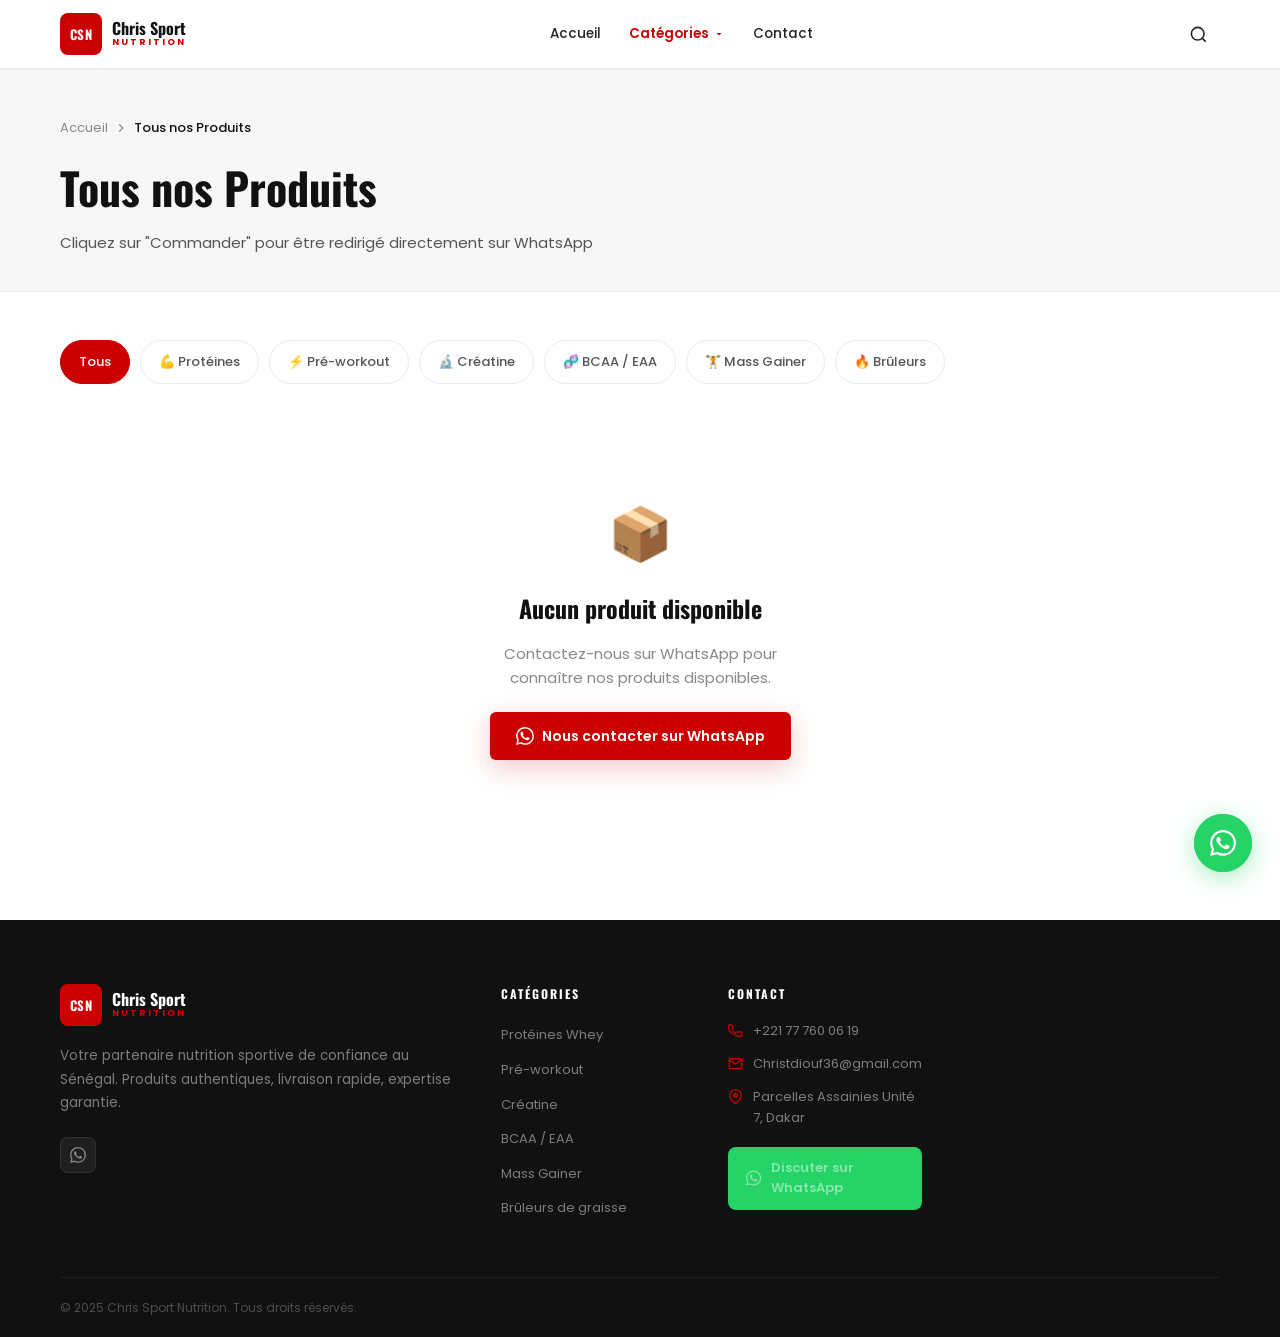
==== shop.html @ 8f0da51f "Initial commit - CN Nutrition website" ====
<!DOCTYPE html>
<html lang="fr">
<head>
  <meta charset="UTF-8" />
  <meta name="viewport" content="width=device-width, initial-scale=1.0" />
  <title>Boutique — CSN Nutrition Sénégal</title>
  <meta name="description" content="Boutique CSN Nutrition — Commandez vos produits de nutrition sportive directement sur WhatsApp. Livraison à Dakar, Parcelles Assainies." />
  <meta name="theme-color" content="#CC0000" />
  <link rel="icon" href="data:image/svg+xml,<svg xmlns='http://www.w3.org/2000/svg' viewBox='0 0 100 100'><rect width='100' height='100' rx='18' fill='%23CC0000'/><text y='.9em' font-size='70' x='50%' dominant-baseline='middle' text-anchor='middle' font-family='Arial Black' fill='white'>C</text></svg>" />
  <link rel="preconnect" href="https://fonts.googleapis.com" />
  <link rel="preconnect" href="https://fonts.gstatic.com" crossorigin />
  <link href="https://fonts.googleapis.com/css2?family=Oswald:wght@400;500;600;700&family=Poppins:wght@300;400;500;600;700&display=swap" rel="stylesheet" />
  <link rel="stylesheet" href="css/style.css" />
</head>
<body>

  <!-- HEADER -->
  <header class="header" id="header">
    <div class="header-inner container">
      <a href="index.html" class="logo">
        <div class="logo-mark">CSN</div>
        <div class="logo-text">
          <span class="logo-name">Chris Sport</span>
          <span class="logo-sub">Nutrition</span>
        </div>
      </a>

      <nav class="nav" id="nav">
        <ul class="nav-list">
          <li><a href="index.html" class="nav-link">Accueil</a></li>
          <li class="nav-dropdown">
            <a href="shop.html" class="nav-link active">
              Catégories
              <svg width="12" height="12" viewBox="0 0 24 24" fill="currentColor"><path d="M7 10l5 5 5-5z"/></svg>
            </a>
            <div class="dropdown-mega">
              <div class="dropdown-col">
                <h4>Protéines</h4>
                <a href="shop.html?cat=proteines">Whey Protein</a>
                <a href="shop.html?cat=proteines">Caséine</a>
                <a href="shop.html?cat=proteines">Isolate</a>
                <a href="shop.html?cat=proteines">Protéine Vegan</a>
              </div>
              <div class="dropdown-col">
                <h4>Performance</h4>
                <a href="shop.html?cat=preworkout">Pré-workout</a>
                <a href="shop.html?cat=creatine">Créatine</a>
                <a href="shop.html?cat=bcaa">BCAA / EAA</a>
                <a href="shop.html?cat=massgainer">Mass Gainer</a>
              </div>
              <div class="dropdown-col">
                <h4>Bien-être</h4>
                <a href="shop.html?cat=bruleurs">Brûleurs de graisse</a>
              </div>
            </div>
          </li>
          <li><a href="index.html#contact" class="nav-link">Contact</a></li>
        </ul>
      </nav>

      <div class="header-actions">
        <button class="action-btn" id="searchToggle" aria-label="Rechercher">
          <svg width="19" height="19" fill="none" stroke="currentColor" stroke-width="2" viewBox="0 0 24 24"><circle cx="11" cy="11" r="8"/><path d="m21 21-4.35-4.35"/></svg>
        </button>
        <button class="hamburger" id="hamburger" aria-label="Menu">
          <span></span><span></span><span></span>
        </button>
      </div>
    </div>

    <div class="search-bar" id="searchBar">
      <div class="container">
        <input type="text" placeholder="Rechercher un produit, une marque…" id="searchInput" />
        <button class="search-close" id="searchClose">
          <svg width="18" height="18" fill="none" stroke="currentColor" stroke-width="2" viewBox="0 0 24 24"><line x1="18" y1="6" x2="6" y2="18"/><line x1="6" y1="6" x2="18" y2="18"/></svg>
        </button>
      </div>
    </div>
  </header>

  <!-- PAGE HEADER -->
  <div class="shop-page-header">
    <div class="container">
      <div class="shop-breadcrumb">
        <a href="index.html">Accueil</a>
        <svg width="14" height="14" fill="none" stroke="currentColor" stroke-width="2" viewBox="0 0 24 24"><path d="M9 18l6-6-6-6"/></svg>
        <span id="breadcrumbCat">Boutique</span>
      </div>
      <h1 id="shopTitle">Tous nos Produits</h1>
      <p>Cliquez sur "Commander" pour être redirigé directement sur WhatsApp</p>
    </div>
  </div>

  <!-- SHOP -->
  <section class="shop-section section">
    <div class="container">

      <!-- FILTERS -->
      <div class="shop-filters">
        <button class="filter-btn active" data-filter="tous">Tous</button>
        <button class="filter-btn" data-filter="proteines">💪 Protéines</button>
        <button class="filter-btn" data-filter="preworkout">⚡ Pré-workout</button>
        <button class="filter-btn" data-filter="creatine">🔬 Créatine</button>
        <button class="filter-btn" data-filter="bcaa">🧬 BCAA / EAA</button>
        <button class="filter-btn" data-filter="massgainer">🏋️ Mass Gainer</button>
        <button class="filter-btn" data-filter="bruleurs">🔥 Brûleurs</button>
      </div>

      <p class="shop-count" id="shopCount"></p>

      <!-- GRILLE PRODUITS — Ajoutez vos produits ici -->
      <div class="products-grid" id="productsGrid">

        <!--
        ╔══════════════════════════════════════════════╗
        ║  MODÈLE DE PRODUIT — Copiez ce bloc          ║
        ║  et changez : data-cat, nom, marque, prix,   ║
        ║  description et le lien WhatsApp             ║
        ╚══════════════════════════════════════════════╝

        Valeurs pour data-cat :
          proteines | preworkout | creatine | bcaa | massgainer | bruleurs

        <div class="product-card" data-cat="proteines">
          <div class="product-cat-badge">Protéines</div>
          <div class="product-img-wrap">
            <img src="images/nom-produit.jpg" alt="Nom du produit" />
          </div>
          <div class="product-info">
            <span class="product-brand">NOM DE LA MARQUE</span>
            <h3 class="product-name">Nom du Produit</h3>
            <p class="product-desc">Description courte du produit.</p>
            <div class="product-footer">
              <span class="product-price">00 000 CFA</span>
              <a href="https://wa.me/221777600619?text=Bonjour%20CSN%20Nutrition%2C%20je%20voudrais%20commander%20%3A%20NOM%20DU%20PRODUIT" class="btn-wa" target="_blank">
                <svg width="15" height="15" fill="currentColor" viewBox="0 0 24 24"><path d="M17.472 14.382c-.297-.149-1.758-.867-2.03-.967-.273-.099-.471-.148-.67.15-.197.297-.767.966-.94 1.164-.173.199-.347.223-.644.075-.297-.15-1.255-.463-2.39-1.475-.883-.788-1.48-1.761-1.653-2.059-.173-.297-.018-.458.13-.606.134-.133.298-.347.446-.52.149-.174.198-.298.298-.497.099-.198.05-.371-.025-.52-.075-.149-.669-1.612-.916-2.207-.242-.579-.487-.5-.669-.51-.173-.008-.371-.01-.57-.01-.198 0-.52.074-.792.372-.272.297-1.04 1.016-1.04 2.479 0 1.462 1.065 2.875 1.213 3.074.149.198 2.096 3.2 5.077 4.487.709.306 1.262.489 1.694.625.712.227 1.36.195 1.871.118.571-.085 1.758-.719 2.006-1.413.248-.694.248-1.289.173-1.413-.074-.124-.272-.198-.57-.347m-5.421 7.403h-.004a9.87 9.87 0 01-5.031-1.378l-.361-.214-3.741.982.998-3.648-.235-.374a9.86 9.86 0 01-1.51-5.26c.001-5.45 4.436-9.884 9.888-9.884 2.64 0 5.122 1.03 6.988 2.898a9.825 9.825 0 012.893 6.994c-.003 5.45-4.437 9.884-9.885 9.884m8.413-18.297A11.815 11.815 0 0012.05 0C5.495 0 .16 5.335.157 11.892c0 2.096.547 4.142 1.588 5.945L.057 24l6.305-1.654a11.882 11.882 0 005.683 1.448h.005c6.554 0 11.89-5.335 11.893-11.893a11.821 11.821 0 00-3.48-8.413z"/></svg>
                Commander
              </a>
            </div>
          </div>
        </div>

        -->

      </div>

      <!-- MESSAGE VIDE -->
      <div class="shop-empty" id="shopEmpty">
        <div class="shop-empty-icon">📦</div>
        <h3>Aucun produit disponible</h3>
        <p>Contactez-nous sur WhatsApp pour connaître nos produits disponibles.</p>
        <a href="https://wa.me/221777600619?text=Bonjour%20CSN%20Nutrition%2C%20quels%20produits%20avez-vous%20en%20stock%20%3F" class="btn btn-primary" target="_blank">
          <svg width="18" height="18" fill="currentColor" viewBox="0 0 24 24"><path d="M17.472 14.382c-.297-.149-1.758-.867-2.03-.967-.273-.099-.471-.148-.67.15-.197.297-.767.966-.94 1.164-.173.199-.347.223-.644.075-.297-.15-1.255-.463-2.39-1.475-.883-.788-1.48-1.761-1.653-2.059-.173-.297-.018-.458.13-.606.134-.133.298-.347.446-.52.149-.174.198-.298.298-.497.099-.198.05-.371-.025-.52-.075-.149-.669-1.612-.916-2.207-.242-.579-.487-.5-.669-.51-.173-.008-.371-.01-.57-.01-.198 0-.52.074-.792.372-.272.297-1.04 1.016-1.04 2.479 0 1.462 1.065 2.875 1.213 3.074.149.198 2.096 3.2 5.077 4.487.709.306 1.262.489 1.694.625.712.227 1.36.195 1.871.118.571-.085 1.758-.719 2.006-1.413.248-.694.248-1.289.173-1.413-.074-.124-.272-.198-.57-.347m-5.421 7.403h-.004a9.87 9.87 0 01-5.031-1.378l-.361-.214-3.741.982.998-3.648-.235-.374a9.86 9.86 0 01-1.51-5.26c.001-5.45 4.436-9.884 9.888-9.884 2.64 0 5.122 1.03 6.988 2.898a9.825 9.825 0 012.893 6.994c-.003 5.45-4.437 9.884-9.885 9.884m8.413-18.297A11.815 11.815 0 0012.05 0C5.495 0 .16 5.335.157 11.892c0 2.096.547 4.142 1.588 5.945L.057 24l6.305-1.654a11.882 11.882 0 005.683 1.448h.005c6.554 0 11.89-5.335 11.893-11.893a11.821 11.821 0 00-3.48-8.413z"/></svg>
          Nous contacter sur WhatsApp
        </a>
      </div>

    </div>
  </section>

  <!-- FOOTER -->
  <footer class="footer" id="contact">
    <div class="container">
      <div class="footer-grid">
        <div class="footer-about">
          <a href="index.html" class="logo">
            <div class="logo-mark">CSN</div>
            <div class="logo-text">
              <span class="logo-name" style="color:#fff">Chris Sport</span>
              <span class="logo-sub">Nutrition</span>
            </div>
          </a>
          <p>Votre partenaire nutrition sportive de confiance au Sénégal. Produits authentiques, livraison rapide, expertise garantie.</p>
          <div class="footer-social">
            <a href="https://wa.me/221777600619" class="social-btn" aria-label="WhatsApp">
              <svg width="16" height="16" fill="currentColor" viewBox="0 0 24 24"><path d="M17.472 14.382c-.297-.149-1.758-.867-2.03-.967-.273-.099-.471-.148-.67.15-.197.297-.767.966-.94 1.164-.173.199-.347.223-.644.075-.297-.15-1.255-.463-2.39-1.475-.883-.788-1.48-1.761-1.653-2.059-.173-.297-.018-.458.13-.606.134-.133.298-.347.446-.52.149-.174.198-.298.298-.497.099-.198.05-.371-.025-.52-.075-.149-.669-1.612-.916-2.207-.242-.579-.487-.5-.669-.51-.173-.008-.371-.01-.57-.01-.198 0-.52.074-.792.372-.272.297-1.04 1.016-1.04 2.479 0 1.462 1.065 2.875 1.213 3.074.149.198 2.096 3.2 5.077 4.487.709.306 1.262.489 1.694.625.712.227 1.36.195 1.871.118.571-.085 1.758-.719 2.006-1.413.248-.694.248-1.289.173-1.413-.074-.124-.272-.198-.57-.347m-5.421 7.403h-.004a9.87 9.87 0 01-5.031-1.378l-.361-.214-3.741.982.998-3.648-.235-.374a9.86 9.86 0 01-1.51-5.26c.001-5.45 4.436-9.884 9.888-9.884 2.64 0 5.122 1.03 6.988 2.898a9.825 9.825 0 012.893 6.994c-.003 5.45-4.437 9.884-9.885 9.884m8.413-18.297A11.815 11.815 0 0012.05 0C5.495 0 .16 5.335.157 11.892c0 2.096.547 4.142 1.588 5.945L.057 24l6.305-1.654a11.882 11.882 0 005.683 1.448h.005c6.554 0 11.89-5.335 11.893-11.893a11.821 11.821 0 00-3.48-8.413z"/></svg>
            </a>
          </div>
        </div>
        <div class="footer-col">
          <h4>Catégories</h4>
          <ul>
            <li><a href="shop.html?cat=proteines">Protéines Whey</a></li>
            <li><a href="shop.html?cat=preworkout">Pré-workout</a></li>
            <li><a href="shop.html?cat=creatine">Créatine</a></li>
            <li><a href="shop.html?cat=bcaa">BCAA / EAA</a></li>
            <li><a href="shop.html?cat=massgainer">Mass Gainer</a></li>
            <li><a href="shop.html?cat=bruleurs">Brûleurs de graisse</a></li>
          </ul>
        </div>
        <div class="footer-col">
          <h4>Contact</h4>
          <div class="contact-item">
            <svg width="15" height="15" fill="none" stroke="currentColor" stroke-width="2" viewBox="0 0 24 24"><path d="M22 16.92v3a2 2 0 01-2.18 2 19.79 19.79 0 01-8.63-3.07A19.5 19.5 0 013.07 13.5a19.79 19.79 0 01-3.07-8.67A2 2 0 012 2.84h3a2 2 0 012 1.72 12.84 12.84 0 00.7 2.81 2 2 0 01-.45 2.11L6.09 9.91a16 16 0 006 6l1.27-1.27a2 2 0 012.11-.45 12.84 12.84 0 002.81.7A2 2 0 0122 16.92z"/></svg>
            +221 77 760 06 19
          </div>
          <div class="contact-item">
            <svg width="15" height="15" fill="none" stroke="currentColor" stroke-width="2" viewBox="0 0 24 24"><path d="M4 4h16c1.1 0 2 .9 2 2v12c0 1.1-.9 2-2 2H4c-1.1 0-2-.9-2-2V6c0-1.1.9-2 2-2z"/><polyline points="22,6 12,13 2,6"/></svg>
            Christdiouf36@gmail.com
          </div>
          <div class="contact-item">
            <svg width="15" height="15" fill="none" stroke="currentColor" stroke-width="2" viewBox="0 0 24 24"><path d="M21 10c0 7-9 13-9 13s-9-6-9-13a9 9 0 0118 0z"/><circle cx="12" cy="10" r="3"/></svg>
            Parcelles Assainies Unité 7, Dakar
          </div>
          <a href="https://wa.me/221777600619" class="wa-btn" target="_blank">
            <svg width="18" height="18" fill="currentColor" viewBox="0 0 24 24"><path d="M17.472 14.382c-.297-.149-1.758-.867-2.03-.967-.273-.099-.471-.148-.67.15-.197.297-.767.966-.94 1.164-.173.199-.347.223-.644.075-.297-.15-1.255-.463-2.39-1.475-.883-.788-1.48-1.761-1.653-2.059-.173-.297-.018-.458.13-.606.134-.133.298-.347.446-.52.149-.174.198-.298.298-.497.099-.198.05-.371-.025-.52-.075-.149-.669-1.612-.916-2.207-.242-.579-.487-.5-.669-.51-.173-.008-.371-.01-.57-.01-.198 0-.52.074-.792.372-.272.297-1.04 1.016-1.04 2.479 0 1.462 1.065 2.875 1.213 3.074.149.198 2.096 3.2 5.077 4.487.709.306 1.262.489 1.694.625.712.227 1.36.195 1.871.118.571-.085 1.758-.719 2.006-1.413.248-.694.248-1.289.173-1.413-.074-.124-.272-.198-.57-.347m-5.421 7.403h-.004a9.87 9.87 0 01-5.031-1.378l-.361-.214-3.741.982.998-3.648-.235-.374a9.86 9.86 0 01-1.51-5.26c.001-5.45 4.436-9.884 9.888-9.884 2.64 0 5.122 1.03 6.988 2.898a9.825 9.825 0 012.893 6.994c-.003 5.45-4.437 9.884-9.885 9.884m8.413-18.297A11.815 11.815 0 0012.05 0C5.495 0 .16 5.335.157 11.892c0 2.096.547 4.142 1.588 5.945L.057 24l6.305-1.654a11.882 11.882 0 005.683 1.448h.005c6.554 0 11.89-5.335 11.893-11.893a11.821 11.821 0 00-3.48-8.413z"/></svg>
            Discuter sur WhatsApp
          </a>
        </div>
      </div>
      <div class="footer-bottom">
        <p>© 2025 Chris Sport Nutrition. Tous droits réservés.</p>
      </div>
    </div>
  </footer>

  <!-- WhatsApp Float -->
  <a href="https://wa.me/221777600619" class="wa-float" target="_blank" aria-label="WhatsApp">
    <svg width="26" height="26" fill="currentColor" viewBox="0 0 24 24"><path d="M17.472 14.382c-.297-.149-1.758-.867-2.03-.967-.273-.099-.471-.148-.67.15-.197.297-.767.966-.94 1.164-.173.199-.347.223-.644.075-.297-.15-1.255-.463-2.39-1.475-.883-.788-1.48-1.761-1.653-2.059-.173-.297-.018-.458.13-.606.134-.133.298-.347.446-.52.149-.174.198-.298.298-.497.099-.198.05-.371-.025-.52-.075-.149-.669-1.612-.916-2.207-.242-.579-.487-.5-.669-.51-.173-.008-.371-.01-.57-.01-.198 0-.52.074-.792.372-.272.297-1.04 1.016-1.04 2.479 0 1.462 1.065 2.875 1.213 3.074.149.198 2.096 3.2 5.077 4.487.709.306 1.262.489 1.694.625.712.227 1.36.195 1.871.118.571-.085 1.758-.719 2.006-1.413.248-.694.248-1.289.173-1.413-.074-.124-.272-.198-.57-.347m-5.421 7.403h-.004a9.87 9.87 0 01-5.031-1.378l-.361-.214-3.741.982.998-3.648-.235-.374a9.86 9.86 0 01-1.51-5.26c.001-5.45 4.436-9.884 9.888-9.884 2.64 0 5.122 1.03 6.988 2.898a9.825 9.825 0 012.893 6.994c-.003 5.45-4.437 9.884-9.885 9.884m8.413-18.297A11.815 11.815 0 0012.05 0C5.495 0 .16 5.335.157 11.892c0 2.096.547 4.142 1.588 5.945L.057 24l6.305-1.654a11.882 11.882 0 005.683 1.448h.005c6.554 0 11.89-5.335 11.893-11.893a11.821 11.821 0 00-3.48-8.413z"/></svg>
    <span class="wa-pulse"></span>
  </a>

  <script src="js/main.js"></script>
  <script>
    const filters = document.querySelectorAll('.filter-btn');
    const countEl = document.getElementById('shopCount');
    const emptyEl = document.getElementById('shopEmpty');
    const titleEl = document.getElementById('shopTitle');
    const breadEl = document.getElementById('breadcrumbCat');

    const catLabels = {
      tous: 'Tous nos Produits',
      proteines: 'Protéines',
      preworkout: 'Pré-workout',
      creatine: 'Créatine',
      bcaa: 'BCAA / EAA',
      massgainer: 'Mass Gainer',
      bruleurs: 'Brûleurs de graisse'
    };

    function applyFilter(cat) {
      const cards = document.querySelectorAll('.product-card');
      let visible = 0;
      cards.forEach(card => {
        const show = cat === 'tous' || card.dataset.cat === cat;
        card.style.display = show ? '' : 'none';
        if (show) visible++;
      });

      countEl.textContent = visible > 0 ? visible + ' produit' + (visible > 1 ? 's' : '') : '';
      emptyEl.style.display = visible === 0 ? 'flex' : 'none';
      titleEl.textContent = catLabels[cat] || 'Boutique';
      breadEl.textContent = catLabels[cat] || 'Boutique';

      filters.forEach(btn => btn.classList.toggle('active', btn.dataset.filter === cat));
    }

    filters.forEach(btn => btn.addEventListener('click', () => applyFilter(btn.dataset.filter)));

    const urlCat = new URLSearchParams(location.search).get('cat');
    applyFilter(urlCat || 'tous');
  </script>
</body>
</html>
---- css/style.css ----
/* ═══════════════════════════════════════════
   CSN NUTRITION — PREMIUM WHITE/RED DESIGN
   ═══════════════════════════════════════════ */

:root {
  --red: #CC0000;
  --red-dark: #a50000;
  --red-light: #ff4444;
  --black: #111111;
  --dark: #222222;
  --gray-dark: #555555;
  --gray: #888888;
  --gray-light: #f7f7f7;
  --border: #ebebeb;
  --white: #ffffff;
  --gold: #f5a623;
  --green: #25D366;
  --font-heading: 'Oswald', sans-serif;
  --font-body: 'Poppins', sans-serif;
  --radius: 10px;
  --radius-lg: 16px;
  --shadow-sm: 0 2px 12px rgba(0,0,0,0.06);
  --shadow: 0 6px 24px rgba(0,0,0,0.09);
  --shadow-lg: 0 16px 48px rgba(0,0,0,0.12);
  --shadow-red: 0 8px 28px rgba(204,0,0,0.22);
  --transition: all 0.28s cubic-bezier(0.4,0,0.2,1);
}

/* ─── RESET ─── */
*,*::before,*::after{box-sizing:border-box;margin:0;padding:0}
html{scroll-behavior:smooth}
body{font-family:var(--font-body);background:var(--white);color:var(--dark);line-height:1.6;overflow-x:hidden}
a{text-decoration:none;color:inherit}
ul{list-style:none}
button{border:none;background:none;cursor:pointer;font-family:var(--font-body)}
img{max-width:100%;display:block}

.container{max-width:1200px;margin:0 auto;padding:0 20px}
.section{padding:80px 0}

/* ─── ANIMATIONS ─── */
@keyframes fadeUp{from{opacity:0;transform:translateY(28px)}to{opacity:1;transform:translateY(0)}}
@keyframes float{0%,100%{transform:translateY(0)}50%{transform:translateY(-10px)}}
@keyframes pulse{0%,100%{transform:scale(1);opacity:.8}50%{transform:scale(1.6);opacity:0}}
@keyframes brandScroll{from{transform:translateX(0)}to{transform:translateX(-50%)}}
@keyframes shimmer{0%{background-position:-400px 0}100%{background-position:400px 0}}
@keyframes spin{from{transform:rotate(0deg)}to{transform:rotate(360deg)}}
@keyframes slideDown{from{opacity:0;transform:translateY(-8px)}to{opacity:1;transform:translateY(0)}}

[data-animate]{opacity:0;transform:translateY(22px);transition:opacity .55s ease,transform .55s ease}
[data-animate="fade-left"]{transform:translateX(28px)}
[data-animate="fade-right"]{transform:translateX(-28px)}
[data-animate].visible{opacity:1;transform:none}

/* ─── BUTTONS ─── */
.btn{display:inline-flex;align-items:center;gap:8px;padding:13px 26px;border-radius:6px;font-family:var(--font-body);font-size:14px;font-weight:600;transition:var(--transition);white-space:nowrap;cursor:pointer}
.btn-primary{background:var(--red);color:var(--white);box-shadow:var(--shadow-red)}
.btn-primary:hover{background:var(--red-dark);transform:translateY(-2px);box-shadow:0 12px 36px rgba(204,0,0,0.3)}
.btn-outline{background:transparent;color:var(--red);border:2px solid var(--red)}
.btn-outline:hover{background:var(--red);color:var(--white);transform:translateY(-2px)}
.btn-white{background:var(--white);color:var(--red);font-weight:700}
.btn-white:hover{background:#f0f0f0;transform:translateY(-2px)}
.btn-dark{background:var(--black);color:var(--white)}
.btn-dark:hover{background:#333;transform:translateY(-2px)}
.btn-sm{display:inline-flex;align-items:center;gap:6px;padding:9px 18px;border-radius:5px;font-size:13px;font-weight:600;transition:var(--transition)}

/* ─── SECTION HEADERS ─── */
.section-header{text-align:center;margin-bottom:48px}
.section-tag{display:inline-block;padding:5px 14px;background:rgba(204,0,0,0.08);color:var(--red);border-radius:4px;font-size:11px;font-weight:700;letter-spacing:2px;text-transform:uppercase;margin-bottom:12px}
.section-title{font-family:var(--font-heading);font-size:clamp(28px,4vw,40px);font-weight:700;color:var(--black);line-height:1.1;margin-bottom:12px}
.section-title span{color:var(--red)}
.section-desc{font-size:15px;color:var(--gray);max-width:460px;margin:0 auto}


/* ════════════════════════════════════════
   HEADER
════════════════════════════════════════ */
.header{position:sticky;top:0;z-index:1000;background:var(--white);border-bottom:1px solid var(--border);transition:var(--transition)}
.header.scrolled{box-shadow:var(--shadow)}
.header-inner{display:flex;align-items:center;justify-content:space-between;height:68px;gap:24px}

/* Logo */
.logo{display:flex;align-items:center;gap:10px;flex-shrink:0}
.logo-mark{width:42px;height:42px;background:var(--red);border-radius:8px;display:flex;align-items:center;justify-content:center;font-family:var(--font-heading);font-weight:700;font-size:13px;color:var(--white);letter-spacing:.5px;flex-shrink:0}
.logo-text{display:flex;flex-direction:column;line-height:1.1}
.logo-name{font-family:var(--font-heading);font-size:16px;font-weight:700;color:var(--black)}
.logo-sub{font-size:9px;color:var(--red);font-weight:700;letter-spacing:2px;text-transform:uppercase}

/* Nav */
.nav-list{display:flex;align-items:center;gap:2px}
.nav-link{display:flex;align-items:center;gap:4px;padding:8px 13px;font-size:13.5px;font-weight:500;color:var(--dark);border-radius:6px;transition:var(--transition)}
.nav-link:hover,.nav-link.active{color:var(--red)}
.nav-link.active{font-weight:600}

/* Mega Dropdown */
.nav-dropdown{position:relative}
.dropdown-mega{position:absolute;top:calc(100% + 10px);left:50%;transform:translateX(-50%) translateY(6px);width:660px;background:var(--white);border-radius:var(--radius-lg);box-shadow:0 20px 60px rgba(0,0,0,0.13);padding:28px;display:grid;grid-template-columns:1fr 1fr 1fr 170px;gap:24px;opacity:0;visibility:hidden;transition:all .22s ease;border:1px solid var(--border)}
.nav-dropdown:hover .dropdown-mega{opacity:1;visibility:visible;transform:translateX(-50%) translateY(0)}
.dropdown-col h4{font-size:11px;font-weight:700;color:var(--red);letter-spacing:1.5px;text-transform:uppercase;margin-bottom:10px;padding-bottom:8px;border-bottom:1px solid var(--border)}
.dropdown-col a{display:block;font-size:13px;color:var(--gray-dark);padding:5px 0;transition:var(--transition)}
.dropdown-col a:hover{color:var(--red);padding-left:4px}
.dropdown-banner{background:linear-gradient(135deg,var(--red),var(--red-dark));border-radius:10px;padding:20px 16px;display:flex;flex-direction:column;justify-content:space-between;position:relative;overflow:hidden}
.dropdown-banner::before{content:'';position:absolute;right:-20px;top:-20px;width:100px;height:100px;border-radius:50%;background:rgba(255,255,255,.07)}
.dropdown-banner h3{font-family:var(--font-heading);font-size:20px;color:var(--white);margin:6px 0 4px;line-height:1.1}
.dropdown-banner span{font-size:11px;color:rgba(255,255,255,.65);display:block;margin-bottom:4px}
.dropdown-banner p{font-size:12px;color:rgba(255,255,255,.7);margin-bottom:14px}
.dropdown-banner .btn-sm{background:var(--white);color:var(--red);font-size:12px;padding:7px 14px;border-radius:5px;font-weight:700}

/* Header Actions */
.header-actions{display:flex;align-items:center;gap:4px}
.action-btn{position:relative;width:38px;height:38px;display:flex;align-items:center;justify-content:center;border-radius:8px;color:var(--dark);transition:var(--transition)}
.action-btn:hover{background:var(--gray-light);color:var(--red)}
.action-badge{position:absolute;top:1px;right:1px;min-width:17px;height:17px;background:var(--red);color:var(--white);border-radius:50px;font-size:9px;font-weight:700;display:flex;align-items:center;justify-content:center;padding:0 3px;border:1.5px solid var(--white)}

/* Search bar */
.search-bar{background:var(--white);border-top:1px solid var(--border);padding:0;max-height:0;overflow:hidden;transition:all .3s ease}
.search-bar.open{max-height:72px;padding:14px 0}
.search-bar .container{display:flex;align-items:center;gap:10px}
.search-bar input{flex:1;padding:11px 18px;border:1.5px solid var(--border);border-radius:6px;font-size:14px;font-family:var(--font-body);outline:none;transition:var(--transition)}
.search-bar input:focus{border-color:var(--red)}
.search-close{width:36px;height:36px;display:flex;align-items:center;justify-content:center;border-radius:50%;color:var(--gray);transition:var(--transition)}
.search-close:hover{background:var(--gray-light);color:var(--dark)}

/* Hamburger */
.hamburger{display:none;flex-direction:column;gap:5px;padding:8px;border-radius:6px}
.hamburger span{display:block;width:22px;height:2px;background:var(--dark);border-radius:2px;transition:var(--transition)}
.hamburger.active span:nth-child(1){transform:rotate(45deg) translate(5px,5px)}
.hamburger.active span:nth-child(2){opacity:0}
.hamburger.active span:nth-child(3){transform:rotate(-45deg) translate(5px,-5px)}

/* ════════════════════════════════════════
   HERO
════════════════════════════════════════ */
.hero{background:var(--white);padding:0;overflow:hidden;position:relative}
.hero-inner{display:block;min-height:520px}

/* Hero Left */
.hero-left{background:var(--gray-light);padding:80px 10%;display:flex;flex-direction:column;justify-content:center;position:relative;overflow:hidden;min-height:520px}
.hero-left::before{content:'';position:absolute;right:-80px;top:-80px;width:400px;height:400px;border-radius:50%;background:rgba(204,0,0,0.04)}
.hero-left::after{content:'';position:absolute;right:15%;bottom:-120px;width:280px;height:280px;border-radius:50%;background:rgba(204,0,0,0.03)}
.hero-eyebrow{display:flex;align-items:center;gap:8px;margin-bottom:20px}
.eyebrow-line{width:28px;height:2px;background:var(--red)}
.eyebrow-text{font-size:12px;font-weight:700;color:var(--red);letter-spacing:2.5px;text-transform:uppercase}
.hero-title{font-family:var(--font-heading);font-size:clamp(48px,7vw,88px);font-weight:700;line-height:1.0;color:var(--black);margin-bottom:24px;max-width:700px}
.hero-title .accent{color:var(--red);display:inline}
.hero-desc{font-size:16px;color:var(--gray-dark);line-height:1.75;margin-bottom:36px;max-width:520px}
.hero-ctas{display:flex;gap:12px;flex-wrap:wrap;margin-bottom:0}

/* ════════════════════════════════════════
   FEATURES BAR
════════════════════════════════════════ */
.features{background:var(--white);border-bottom:1px solid var(--border)}
.features-grid{display:grid;grid-template-columns:repeat(4,1fr)}
.feature-item{display:flex;align-items:center;gap:14px;padding:24px 20px;border-right:1px solid var(--border);transition:var(--transition)}
.feature-item:last-child{border-right:none}
.feature-item:hover{background:rgba(204,0,0,.02)}
.feature-icon{width:46px;height:46px;background:rgba(204,0,0,.08);border-radius:10px;display:flex;align-items:center;justify-content:center;color:var(--red);flex-shrink:0;transition:var(--transition)}
.feature-item:hover .feature-icon{background:var(--red);color:var(--white)}
.feature-item h3{font-size:13.5px;font-weight:600;color:var(--black);margin-bottom:1px}
.feature-item p{font-size:11.5px;color:var(--gray)}

/* ════════════════════════════════════════
   CATEGORIES
════════════════════════════════════════ */
.categories{background:var(--gray-light)}
.cat-grid{display:grid;grid-template-columns:repeat(6,1fr);gap:16px}
.cat-card{background:var(--white);border-radius:var(--radius-lg);padding:24px 16px;text-align:center;border:1.5px solid var(--border);transition:var(--transition);cursor:pointer;position:relative;overflow:hidden}
.cat-card:hover{border-color:var(--red);box-shadow:var(--shadow-red);transform:translateY(-4px)}
.cat-emoji{font-size:38px;display:block;margin-bottom:10px;line-height:1}
.cat-card h3{font-size:13px;font-weight:600;color:var(--black);margin-bottom:4px}
.cat-card p{font-size:11px;color:var(--gray)}
.cat-card::after{content:'';position:absolute;bottom:0;left:0;right:0;height:3px;background:var(--red);transform:scaleX(0);transition:var(--transition)}
.cat-card:hover::after{transform:scaleX(1)}


/* ════════════════════════════════════════
   BRANDS
════════════════════════════════════════ */
.brands{background:var(--white);overflow:hidden;padding:56px 0}
.brands-wrap{overflow:hidden;-webkit-mask:linear-gradient(to right,transparent,black 10%,black 90%,transparent);mask:linear-gradient(to right,transparent,black 10%,black 90%,transparent)}
.brands-track{display:flex;animation:brandScroll 18s linear infinite;width:max-content}
.brand-item{padding:16px 36px;font-family:var(--font-heading);font-size:15px;font-weight:700;color:#bbb;letter-spacing:1px;text-transform:uppercase;border-right:1px solid var(--border);white-space:nowrap;transition:var(--transition)}
.brand-item:hover{color:var(--red)}


/* ════════════════════════════════════════
   FOOTER
════════════════════════════════════════ */
.footer{background:var(--black);padding:64px 0 0}
.footer-grid{display:grid;grid-template-columns:2.2fr 1fr 1fr 1.4fr;gap:48px;margin-bottom:48px}
.footer-about p{font-size:13.5px;color:rgba(255,255,255,.45);line-height:1.75;margin:18px 0 22px}
.footer-social{display:flex;gap:10px}
.social-btn{width:36px;height:36px;background:rgba(255,255,255,.06);border:1px solid rgba(255,255,255,.08);border-radius:8px;display:flex;align-items:center;justify-content:center;color:rgba(255,255,255,.45);transition:var(--transition)}
.social-btn:hover{background:var(--red);border-color:var(--red);color:var(--white)}
.footer-col h4{font-family:var(--font-heading);font-size:12px;font-weight:700;color:var(--white);letter-spacing:2px;text-transform:uppercase;margin-bottom:18px}
.footer-col ul li{margin-bottom:9px}
.footer-col a{font-size:13px;color:rgba(255,255,255,.45);transition:var(--transition)}
.footer-col a:hover{color:var(--white)}
.contact-item{display:flex;align-items:flex-start;gap:10px;margin-bottom:12px;color:rgba(255,255,255,.45);font-size:13px}
.contact-item svg{color:var(--red);flex-shrink:0;margin-top:2px}
.wa-btn{display:flex;align-items:center;gap:10px;background:#25D366;color:var(--white);padding:11px 18px;border-radius:8px;font-size:13px;font-weight:600;margin-top:18px;transition:var(--transition)}
.wa-btn:hover{background:#128C7E;transform:translateY(-2px)}
.footer-bottom{border-top:1px solid rgba(255,255,255,.06);padding:20px 0;display:flex;align-items:center;justify-content:space-between;gap:16px;flex-wrap:wrap}
.footer-bottom p{font-size:12px;color:rgba(255,255,255,.25)}
.footer-links{display:flex;gap:20px}
.footer-links a{font-size:12px;color:rgba(255,255,255,.25);transition:var(--transition)}
.footer-links a:hover{color:rgba(255,255,255,.55)}

/* ════════════════════════════════════════
   SHOP PAGE
════════════════════════════════════════ */
.shop-page-header{background:var(--gray-light);padding:48px 0 36px;border-bottom:1px solid var(--border)}
.shop-page-header h1{font-family:var(--font-heading);font-size:clamp(28px,4vw,44px);font-weight:700;color:var(--black);margin-bottom:8px}
.shop-page-header p{font-size:15px;color:var(--gray-dark)}
.shop-breadcrumb{display:flex;align-items:center;gap:6px;font-size:13px;color:var(--gray);margin-bottom:14px}
.shop-breadcrumb a{color:var(--gray);transition:var(--transition)}
.shop-breadcrumb a:hover{color:var(--red)}
.shop-breadcrumb span{color:var(--black);font-weight:500}
.shop-breadcrumb svg{color:var(--gray)}
.product-cat-badge{position:absolute;top:12px;left:12px;color:var(--white);font-size:10px;font-weight:700;padding:4px 10px;border-radius:50px;text-transform:uppercase;letter-spacing:0.5px;z-index:1;background:var(--red)}
.shop-empty{display:flex;flex-direction:column;align-items:center;justify-content:center;padding:80px 20px;text-align:center;gap:14px}
.shop-empty-icon{font-size:52px}
.shop-empty h3{font-family:var(--font-heading);font-size:24px;font-weight:700;color:var(--black)}
.shop-empty p{font-size:15px;color:var(--gray);max-width:340px;margin-bottom:8px}

.shop-section{padding-top:48px}
.shop-filters{display:flex;flex-wrap:wrap;gap:10px;margin-bottom:16px}
.filter-btn{padding:9px 18px;border-radius:50px;border:1.5px solid var(--border);background:var(--white);font-size:13px;font-weight:500;color:var(--gray-dark);cursor:pointer;transition:var(--transition)}
.filter-btn:hover{border-color:var(--red);color:var(--red)}
.filter-btn.active{background:var(--red);color:var(--white);border-color:var(--red)}
.shop-count{font-size:13px;color:var(--gray);margin-bottom:28px}

.products-grid{display:grid;grid-template-columns:repeat(4,1fr);gap:24px}
.product-card{background:var(--white);border:1.5px solid var(--border);border-radius:var(--radius-lg);overflow:hidden;transition:var(--transition);position:relative}
.product-card:hover{box-shadow:var(--shadow-lg);border-color:rgba(204,0,0,0.15);transform:translateY(-4px)}
.product-badge{position:absolute;top:12px;left:12px;background:var(--red);color:var(--white);font-size:10px;font-weight:700;padding:4px 10px;border-radius:50px;text-transform:uppercase;letter-spacing:0.5px;z-index:1}
.product-img-wrap{background:var(--gray-light);padding:32px;display:flex;align-items:center;justify-content:center;min-height:160px}
.product-img-placeholder{font-size:56px;line-height:1}
.product-info{padding:18px}
.product-brand{font-size:11px;font-weight:600;color:var(--red);text-transform:uppercase;letter-spacing:1px}
.product-name{font-family:var(--font-heading);font-size:17px;font-weight:600;color:var(--black);margin:6px 0 8px;line-height:1.2}
.product-desc{font-size:12.5px;color:var(--gray);line-height:1.6;margin-bottom:16px}
.product-footer{display:flex;align-items:center;justify-content:space-between;gap:8px;flex-wrap:wrap}
.product-price{font-family:var(--font-heading);font-size:14px;font-weight:600;color:var(--gray-dark)}
.btn-wa{display:flex;align-items:center;gap:7px;background:#25D366;color:var(--white);padding:9px 16px;border-radius:8px;font-size:12.5px;font-weight:600;transition:var(--transition);white-space:nowrap}
.btn-wa:hover{background:#128C7E;transform:translateY(-1px)}

/* ════════════════════════════════════════
   FLOATING
════════════════════════════════════════ */
.wa-float{position:fixed;bottom:28px;right:28px;width:58px;height:58px;background:#25D366;border-radius:50%;display:flex;align-items:center;justify-content:center;color:var(--white);box-shadow:0 6px 24px rgba(37,211,102,.38);z-index:999;transition:var(--transition)}
.wa-float:hover{transform:scale(1.1);box-shadow:0 10px 32px rgba(37,211,102,.5)}
.wa-pulse{position:absolute;inset:0;border-radius:50%;border:2px solid #25D366;animation:pulse 2s ease-out infinite}

/* ════════════════════════════════════════
   RESPONSIVE
════════════════════════════════════════ */

/* Évite le zoom iOS sur les inputs */
input,select,textarea{font-size:16px!important}

/* Tap targets propres sur mobile */
a,button,.btn,.btn-wa,.filter-btn,.cat-card{-webkit-tap-highlight-color:transparent}
.btn,.btn-wa,.filter-btn{min-height:44px}
.action-btn{min-width:44px;min-height:44px}

@media(max-width:1100px){
  .cat-grid{grid-template-columns:repeat(3,1fr)}
  .products-grid{grid-template-columns:repeat(3,1fr)}
  .footer-grid{grid-template-columns:1fr 1fr;gap:32px}
}

@media(max-width:900px){
  .hero-left{padding:56px 6%}
  .features-grid{grid-template-columns:1fr 1fr}
  .feature-item{border-right:none;border-bottom:1px solid var(--border)}
  .feature-item:nth-child(2n){border-right:none}
  .feature-item:last-child{border-bottom:none}
}

@media(max-width:768px){
  /* Header */
  .hamburger{display:flex}

  /* Nav mobile — panneau coulissant */
  .nav{
    display:none;
    position:fixed;
    top:68px;left:0;right:0;bottom:0;
    background:var(--white);
    padding:16px 20px 32px;
    z-index:999;
    flex-direction:column;
    overflow-y:auto;
    border-top:1px solid var(--border);
    box-shadow:0 8px 32px rgba(0,0,0,.12)
  }
  .nav.open{display:flex}
  .nav-list{flex-direction:column;gap:0;align-items:stretch}
  .nav-link{font-size:15px;padding:14px 12px;border-bottom:1px solid var(--border)}
  .nav-link svg{display:none}

  /* Catégories inline dans le menu mobile */
  .dropdown-mega{
    display:block!important;
    position:static;
    transform:none;
    width:100%;
    box-shadow:none;
    border:none;
    border-radius:0;
    padding:8px 0 8px 12px;
    opacity:1;
    visibility:visible;
    grid-template-columns:1fr;
    background:var(--gray-light);
    border-radius:8px;
    margin:8px 0 4px
  }
  .dropdown-col{margin-bottom:12px}
  .dropdown-col h4{font-size:10px;margin-bottom:6px}
  .dropdown-col a{font-size:14px;padding:7px 0;display:block}
  .dropdown-banner{display:none}
  .nav-dropdown:hover .dropdown-mega{opacity:1;visibility:visible}

  /* Layout */
  .hero-left{padding:48px 20px 44px}
  .hero-title{font-size:clamp(38px,9vw,60px)}
  .hero-desc{font-size:14px}

  .cat-grid{grid-template-columns:repeat(2,1fr)}
  .products-grid{grid-template-columns:repeat(2,1fr)}

  /* Shop filters scrollable horizontalement */
  .shop-filters{flex-wrap:nowrap;overflow-x:auto;padding-bottom:6px;-webkit-overflow-scrolling:touch;scrollbar-width:none}
  .shop-filters::-webkit-scrollbar{display:none}
  .filter-btn{flex-shrink:0}

  /* Footer */
  .footer-grid{grid-template-columns:1fr 1fr;gap:28px}
}

@media(max-width:480px){
  .section{padding:52px 0}
  .container{padding:0 16px}

  /* Hero */
  .hero-left{padding:40px 16px 36px;min-height:auto}
  .hero-title{font-size:clamp(34px,10vw,48px)}
  .hero-ctas{flex-direction:column;align-items:flex-start}
  .hero-ctas .btn{width:100%;justify-content:center}

  /* Features */
  .features-grid{grid-template-columns:1fr 1fr}
  .feature-item{padding:18px 14px}
  .feature-item h3{font-size:12px}
  .feature-item p{font-size:10.5px}

  /* Categories */
  .cat-grid{grid-template-columns:repeat(2,1fr);gap:12px}
  .cat-emoji{font-size:30px}
  .cat-card{padding:18px 12px}

  /* Products */
  .products-grid{grid-template-columns:1fr 1fr;gap:12px}
  .product-img-wrap{padding:20px;min-height:120px}
  .product-img-placeholder{font-size:40px}
  .product-info{padding:12px}
  .product-name{font-size:14px}
  .product-footer{flex-direction:column;align-items:stretch}
  .btn-wa{justify-content:center;width:100%}

  /* Footer */
  .footer-grid{grid-template-columns:1fr}
  .footer{padding:48px 0 0}

  /* Brands */
  .brands-track{animation-duration:12s}

  /* Section header */
  .section-header{margin-bottom:32px}
  .section-desc{font-size:13.5px}

  /* Shop empty */
  .shop-empty{padding:52px 16px}

  /* Floating WhatsApp */
  .wa-float{width:52px;height:52px;bottom:20px;right:16px}
}
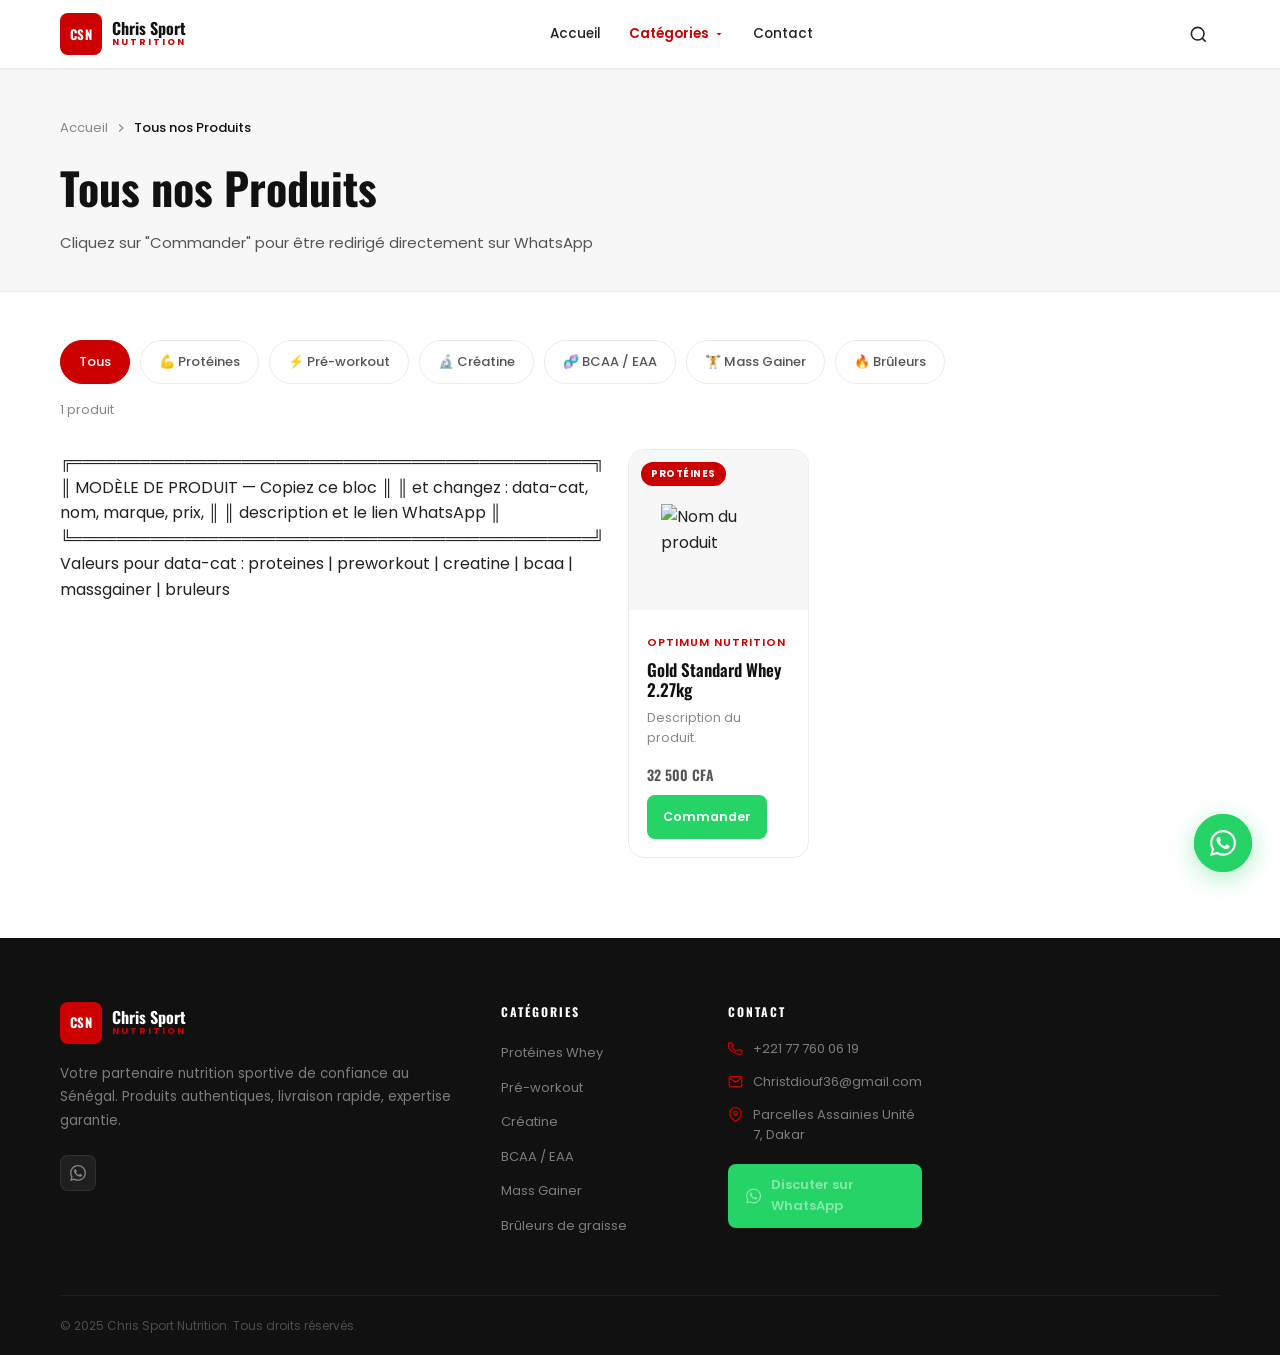
==== commit 5d76387d: "Update shop.html" ====
--- a/shop.html
+++ b/shop.html
@@ -111,7 +111,7 @@
       <!-- GRILLE PRODUITS — Ajoutez vos produits ici -->
       <div class="products-grid" id="productsGrid">
 
-        <!--
+        
         ╔══════════════════════════════════════════════╗
         ║  MODÈLE DE PRODUIT — Copiez ce bloc          ║
         ║  et changez : data-cat, nom, marque, prix,   ║
@@ -121,28 +121,23 @@
         Valeurs pour data-cat :
           proteines | preworkout | creatine | bcaa | massgainer | bruleurs
 
-        <div class="product-card" data-cat="proteines">
-          <div class="product-cat-badge">Protéines</div>
-          <div class="product-img-wrap">
-            <img src="images/nom-produit.jpg" alt="Nom du produit" />
-          </div>
-          <div class="product-info">
-            <span class="product-brand">NOM DE LA MARQUE</span>
-            <h3 class="product-name">Nom du Produit</h3>
-            <p class="product-desc">Description courte du produit.</p>
-            <div class="product-footer">
-              <span class="product-price">00 000 CFA</span>
-              <a href="https://wa.me/221777600619?text=Bonjour%20CSN%20Nutrition%2C%20je%20voudrais%20commander%20%3A%20NOM%20DU%20PRODUIT" class="btn-wa" target="_blank">
-                <svg width="15" height="15" fill="currentColor" viewBox="0 0 24 24"><path d="M17.472 14.382c-.297-.149-1.758-.867-2.03-.967-.273-.099-.471-.148-.67.15-.197.297-.767.966-.94 1.164-.173.199-.347.223-.644.075-.297-.15-1.255-.463-2.39-1.475-.883-.788-1.48-1.761-1.653-2.059-.173-.297-.018-.458.13-.606.134-.133.298-.347.446-.52.149-.174.198-.298.298-.497.099-.198.05-.371-.025-.52-.075-.149-.669-1.612-.916-2.207-.242-.579-.487-.5-.669-.51-.173-.008-.371-.01-.57-.01-.198 0-.52.074-.792.372-.272.297-1.04 1.016-1.04 2.479 0 1.462 1.065 2.875 1.213 3.074.149.198 2.096 3.2 5.077 4.487.709.306 1.262.489 1.694.625.712.227 1.36.195 1.871.118.571-.085 1.758-.719 2.006-1.413.248-.694.248-1.289.173-1.413-.074-.124-.272-.198-.57-.347m-5.421 7.403h-.004a9.87 9.87 0 01-5.031-1.378l-.361-.214-3.741.982.998-3.648-.235-.374a9.86 9.86 0 01-1.51-5.26c.001-5.45 4.436-9.884 9.888-9.884 2.64 0 5.122 1.03 6.988 2.898a9.825 9.825 0 012.893 6.994c-.003 5.45-4.437 9.884-9.885 9.884m8.413-18.297A11.815 11.815 0 0012.05 0C5.495 0 .16 5.335.157 11.892c0 2.096.547 4.142 1.588 5.945L.057 24l6.305-1.654a11.882 11.882 0 005.683 1.448h.005c6.554 0 11.89-5.335 11.893-11.893a11.821 11.821 0 00-3.48-8.413z"/></svg>
-                Commander
-              </a>
-            </div>
-          </div>
-        </div>
-
-        -->
-
-      </div>
+   <div class="product-card" data-cat="proteines">
+  <div class="product-cat-badge">Protéines</div>
+  <div class="product-img-wrap">
+    <img src="images/nom-produit.jpg" alt="Nom du produit" />
+  </div>
+  <div class="product-info">
+    <span class="product-brand">OPTIMUM NUTRITION</span>
+    <h3 class="product-name">Gold Standard Whey 2.27kg</h3>
+    <p class="product-desc">Description du produit.</p>
+    <div class="product-footer">
+      <span class="product-price">32 500 CFA</span>
+      <a href="https://wa.me/221777600619?text=Je%20veux%20commander%20Gold%20Standard%20Whey" class="btn-wa" target="_blank">
+        Commander
+      </a>
+    </div>
+  </div>
+</div>
 
       <!-- MESSAGE VIDE -->
       <div class="shop-empty" id="shopEmpty">
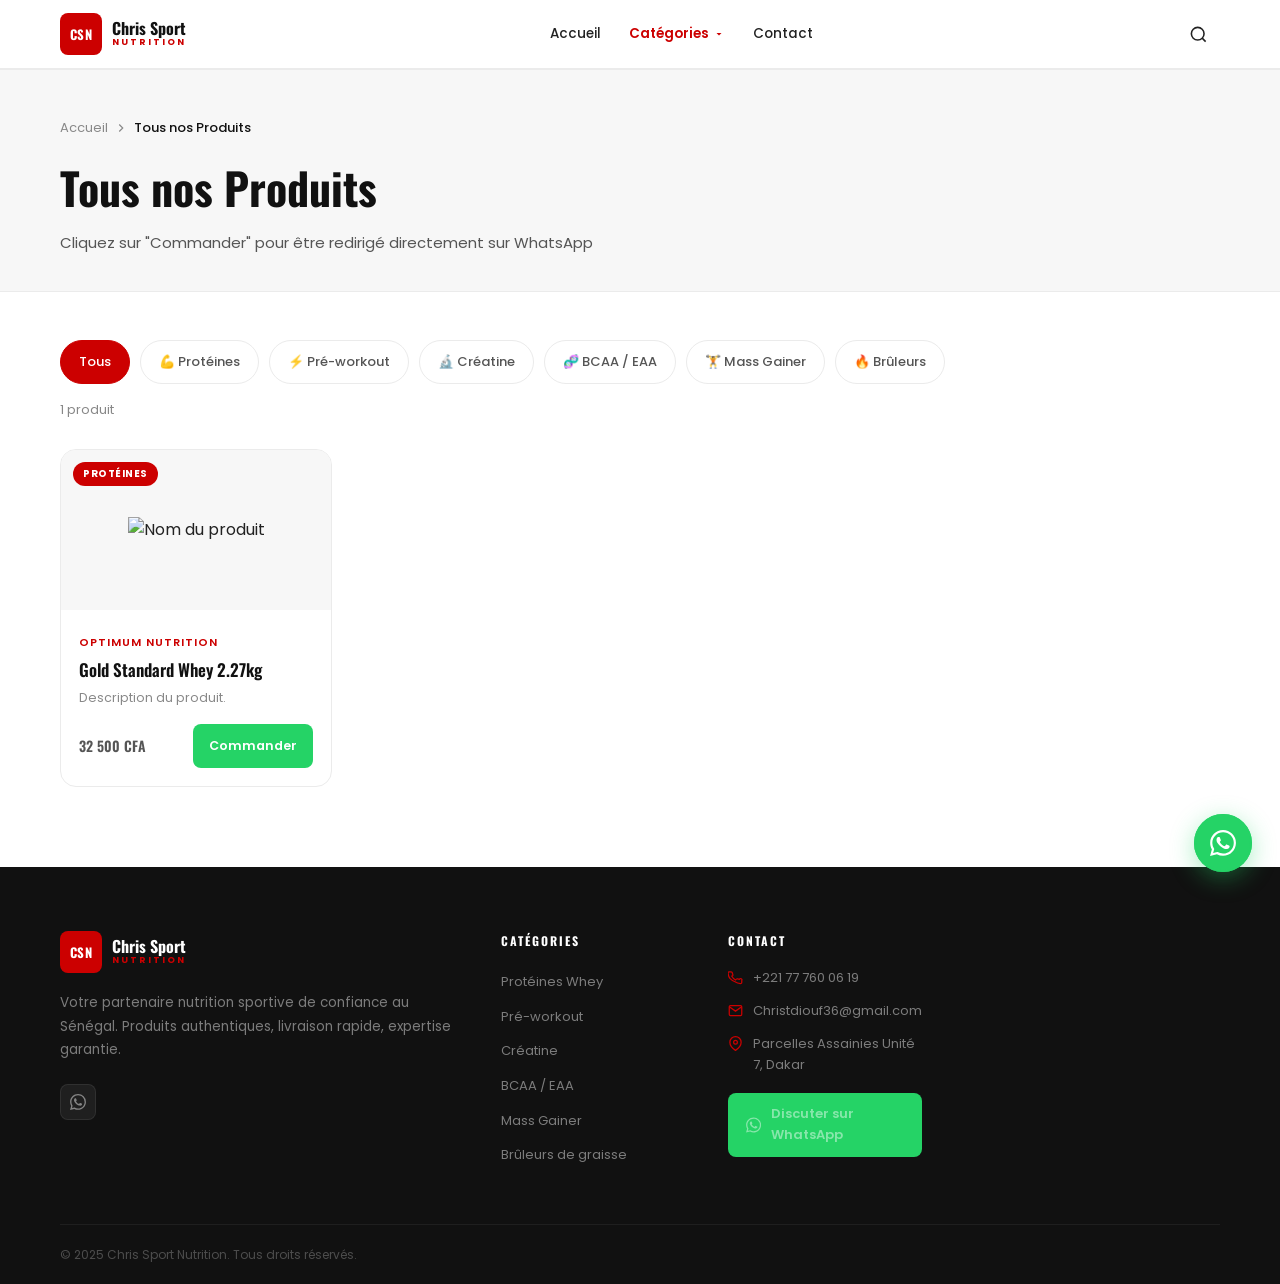
==== commit 2c57af0b: "Update shop.html" ====
--- a/shop.html
+++ b/shop.html
@@ -111,7 +111,7 @@
       <!-- GRILLE PRODUITS — Ajoutez vos produits ici -->
       <div class="products-grid" id="productsGrid">
 
-        
+           <!-- 
         ╔══════════════════════════════════════════════╗
         ║  MODÈLE DE PRODUIT — Copiez ce bloc          ║
         ║  et changez : data-cat, nom, marque, prix,   ║
@@ -120,6 +120,7 @@
 
         Valeurs pour data-cat :
           proteines | preworkout | creatine | bcaa | massgainer | bruleurs
+        -->
 
    <div class="product-card" data-cat="proteines">
   <div class="product-cat-badge">Protéines</div>
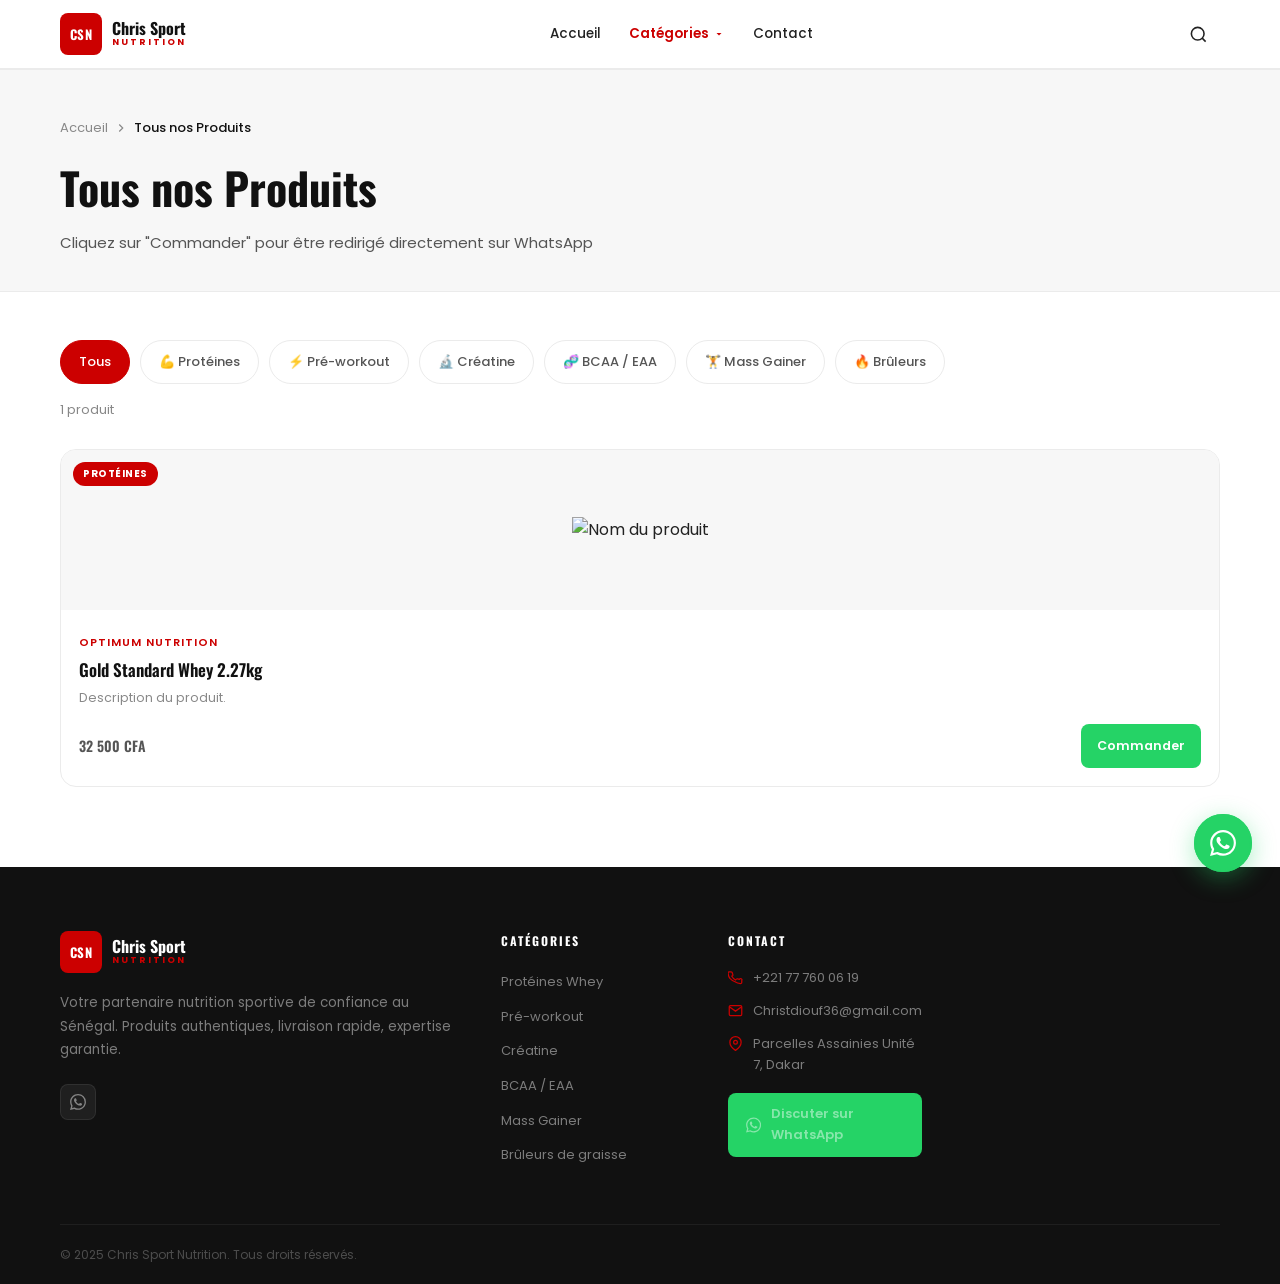
==== commit 0c131f76: "Update shop.html" ====
--- a/shop.html
+++ b/shop.html
@@ -108,20 +108,7 @@
 
       <p class="shop-count" id="shopCount"></p>
 
-      <!-- GRILLE PRODUITS — Ajoutez vos produits ici -->
-      <div class="products-grid" id="productsGrid">
-
-           <!-- 
-        ╔══════════════════════════════════════════════╗
-        ║  MODÈLE DE PRODUIT — Copiez ce bloc          ║
-        ║  et changez : data-cat, nom, marque, prix,   ║
-        ║  description et le lien WhatsApp             ║
-        ╚══════════════════════════════════════════════╝
-
-        Valeurs pour data-cat :
-          proteines | preworkout | creatine | bcaa | massgainer | bruleurs
-        -->
-
+    
    <div class="product-card" data-cat="proteines">
   <div class="product-cat-badge">Protéines</div>
   <div class="product-img-wrap">
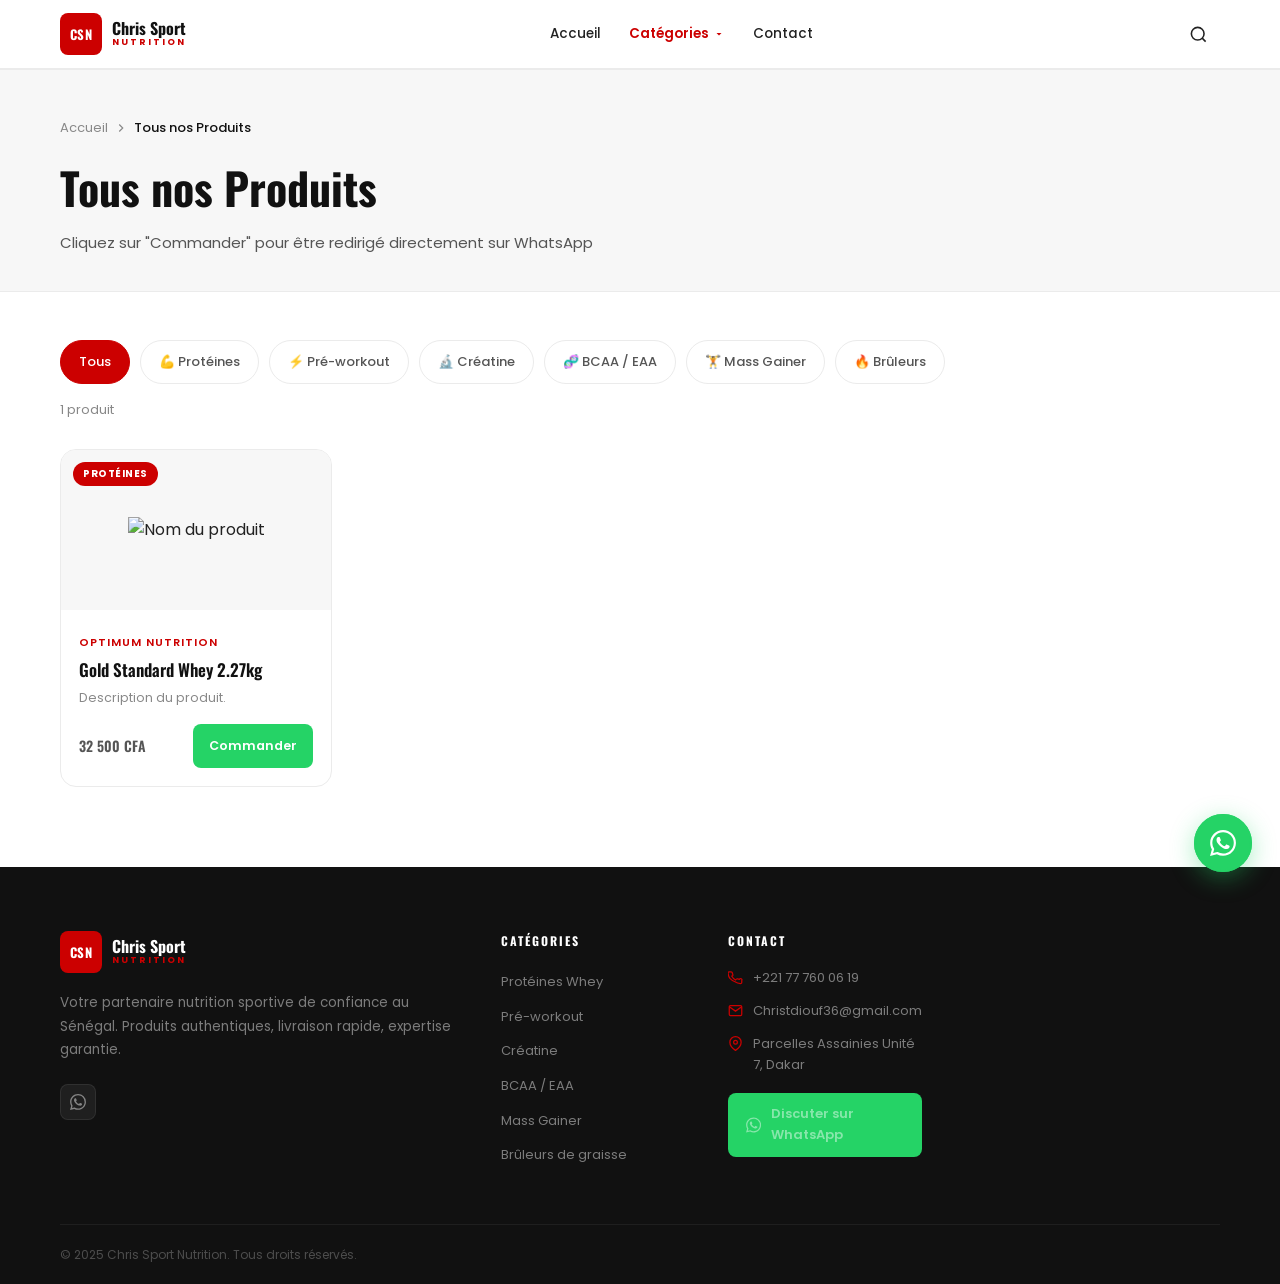
==== commit 8865c15b: "Update shop.html" ====
--- a/shop.html
+++ b/shop.html
@@ -107,8 +107,10 @@
       </div>
 
       <p class="shop-count" id="shopCount"></p>
-
     
+      <!-- GRILLE PRODUITS — Ajoutez vos produits ici -->
+      <div class="products-grid" id="productsGrid">
+        
    <div class="product-card" data-cat="proteines">
   <div class="product-cat-badge">Protéines</div>
   <div class="product-img-wrap">
@@ -125,6 +127,7 @@
       </a>
     </div>
   </div>
+</div>
 </div>
 
       <!-- MESSAGE VIDE -->
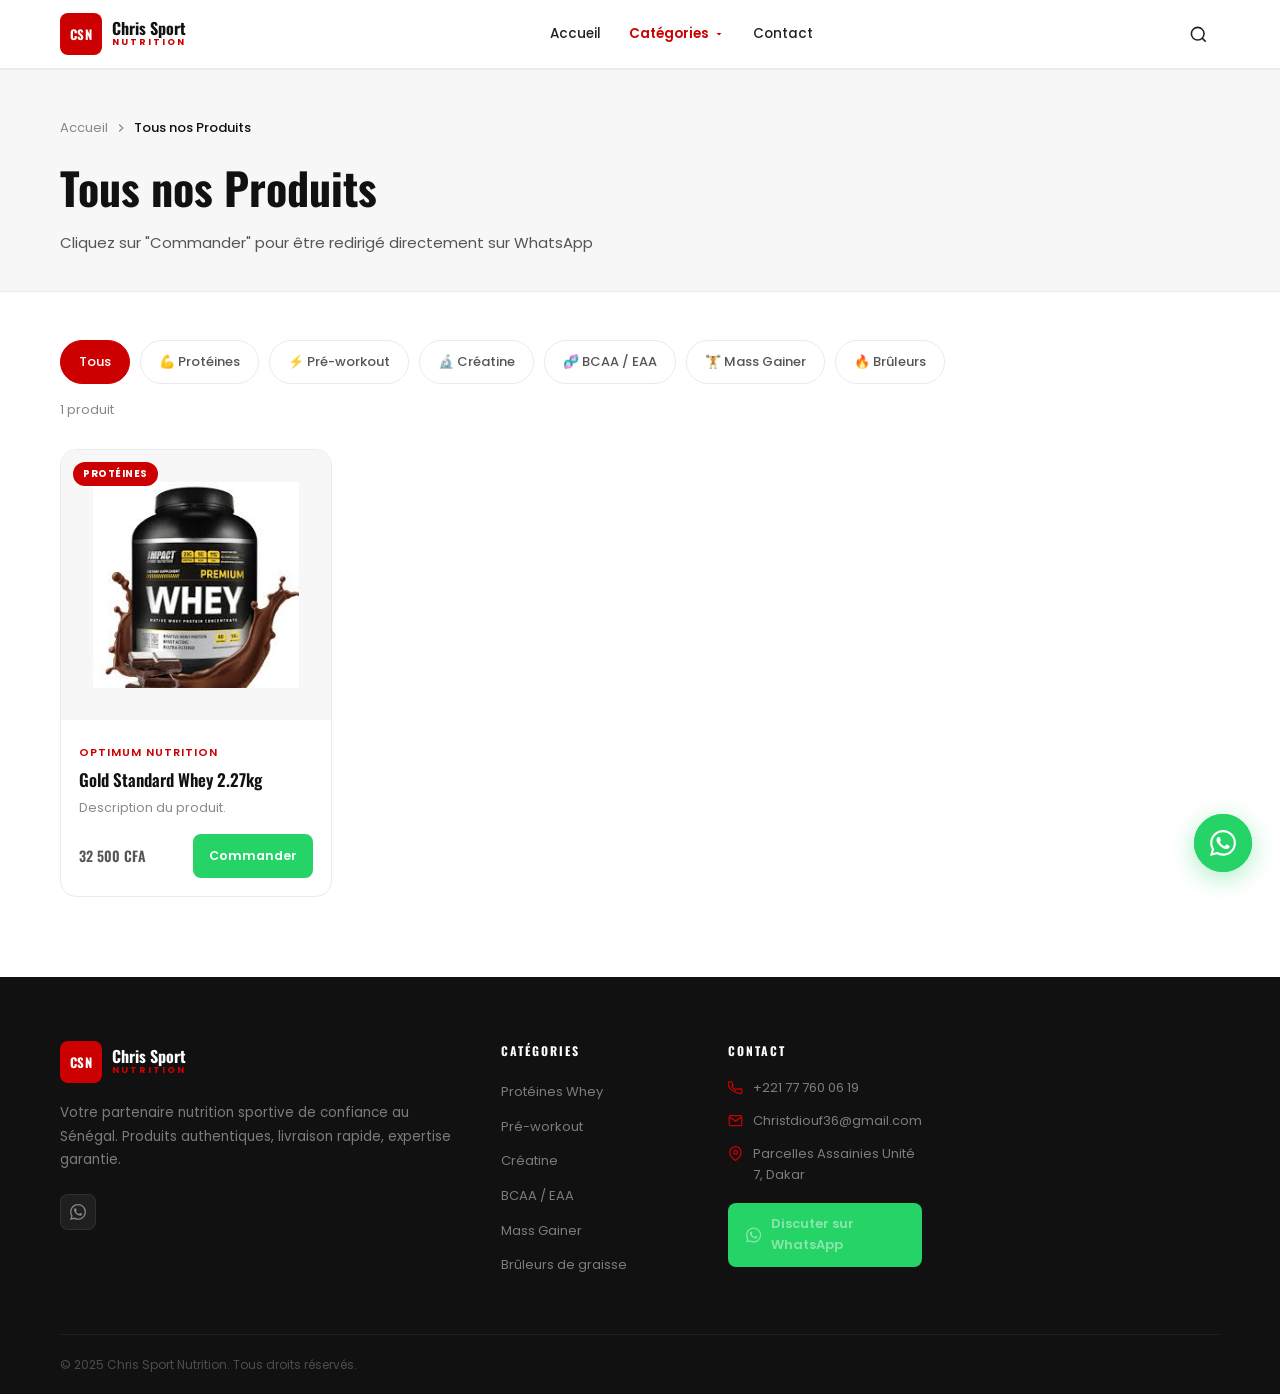
==== commit b9c0d389: "Update shop.html" ====
--- a/shop.html
+++ b/shop.html
@@ -114,7 +114,7 @@
    <div class="product-card" data-cat="proteines">
   <div class="product-cat-badge">Protéines</div>
   <div class="product-img-wrap">
-    <img src="images/nom-produit.jpg" alt="Nom du produit" />
+    <img src="images/proteine1.jpg" alt="Nom du produit" />
   </div>
   <div class="product-info">
     <span class="product-brand">OPTIMUM NUTRITION</span>
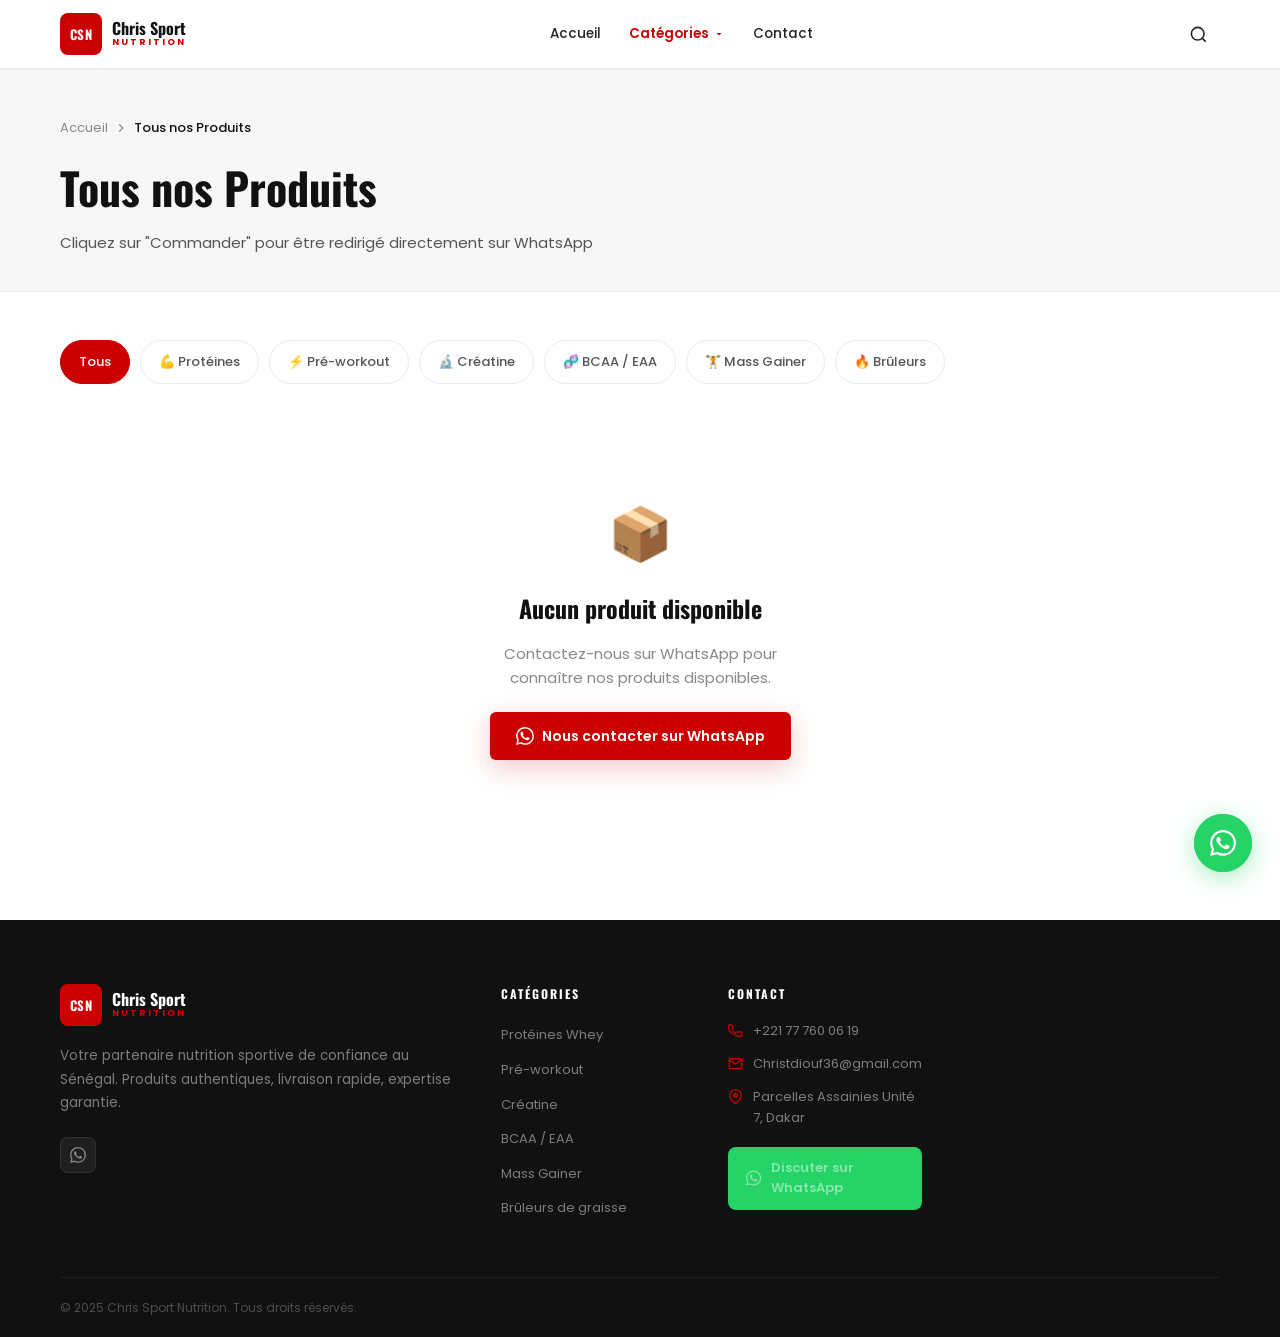
==== commit 9095164f: "Suppression produit Gold Standard Whey 2.27kg" ====
--- a/shop.html
+++ b/shop.html
@@ -110,24 +110,8 @@
     
       <!-- GRILLE PRODUITS — Ajoutez vos produits ici -->
       <div class="products-grid" id="productsGrid">
-        
-   <div class="product-card" data-cat="proteines">
-  <div class="product-cat-badge">Protéines</div>
-  <div class="product-img-wrap">
-    <img src="images/proteine1.jpg" alt="Nom du produit" />
-  </div>
-  <div class="product-info">
-    <span class="product-brand">OPTIMUM NUTRITION</span>
-    <h3 class="product-name">Gold Standard Whey 2.27kg</h3>
-    <p class="product-desc">Description du produit.</p>
-    <div class="product-footer">
-      <span class="product-price">32 500 CFA</span>
-      <a href="https://wa.me/221777600619?text=Je%20veux%20commander%20Gold%20Standard%20Whey" class="btn-wa" target="_blank">
-        Commander
-      </a>
-    </div>
-  </div>
-</div>
+
+
 </div>
 
       <!-- MESSAGE VIDE -->
